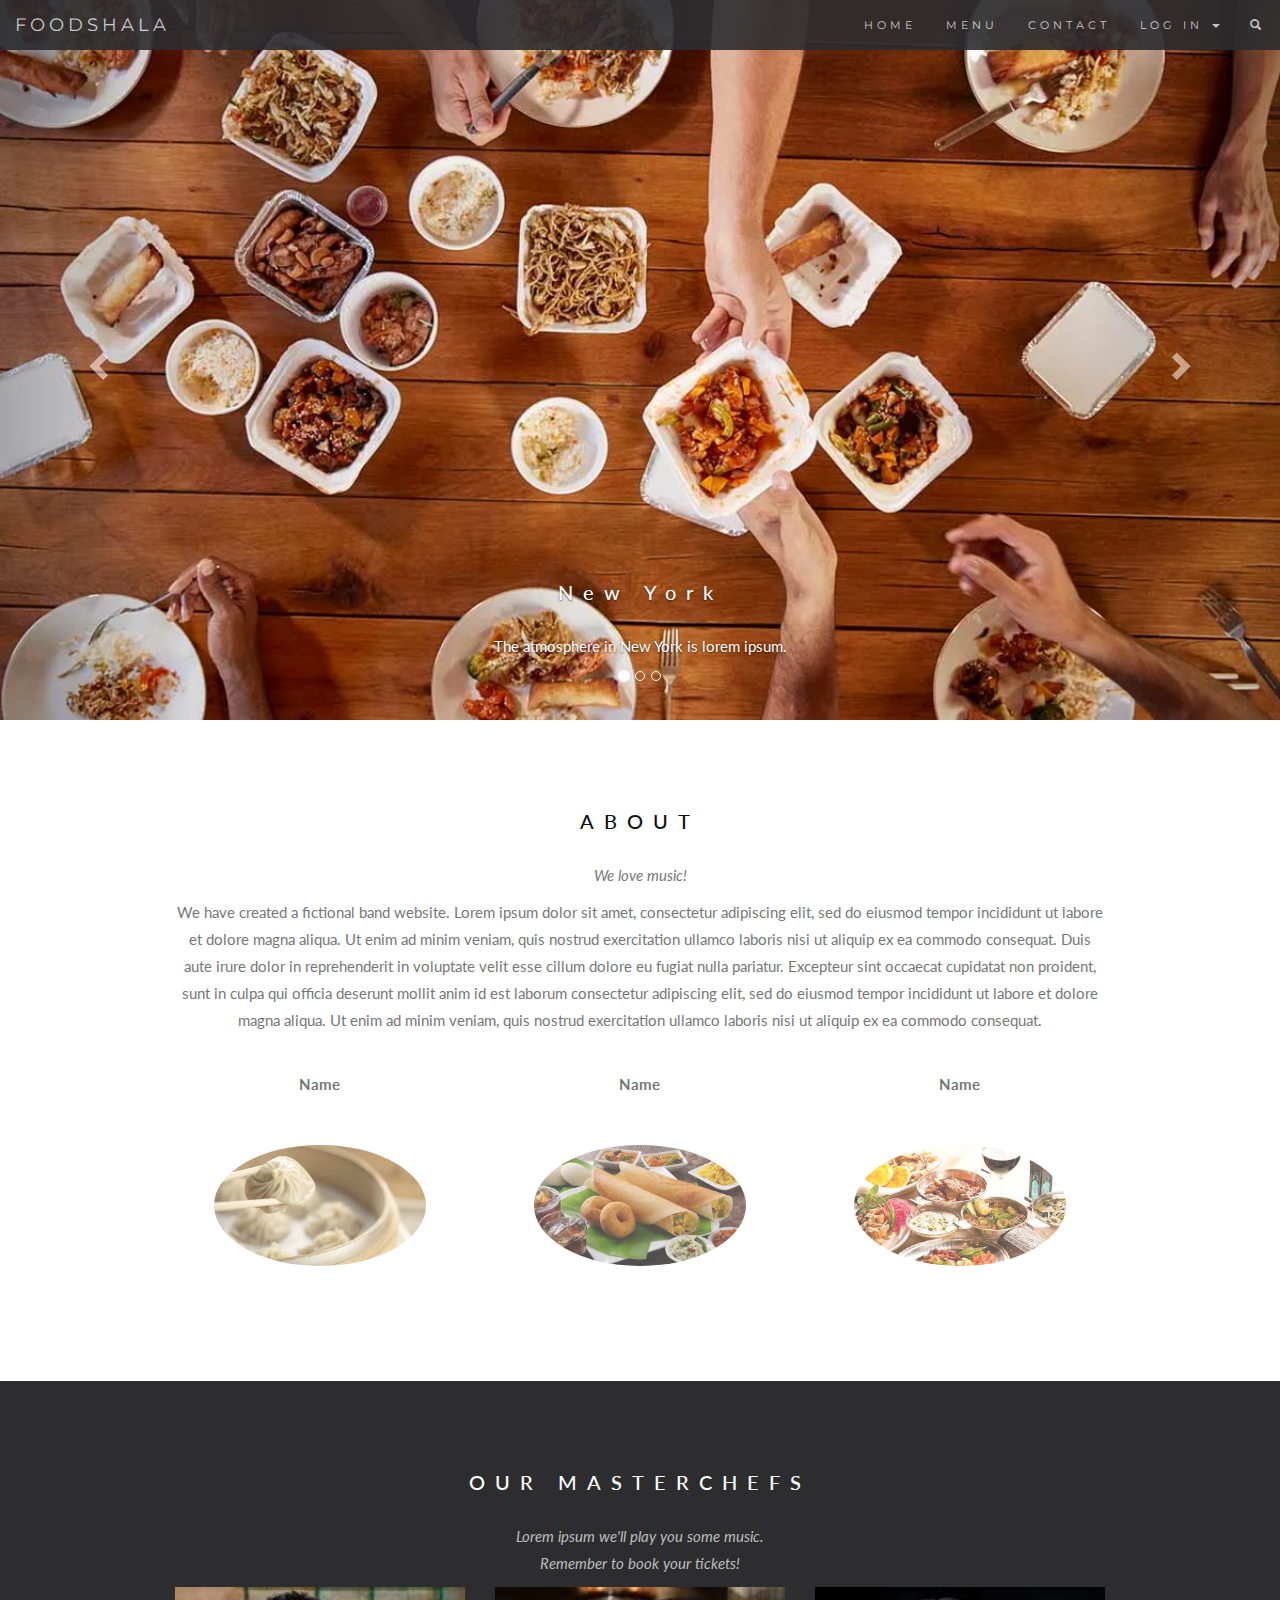
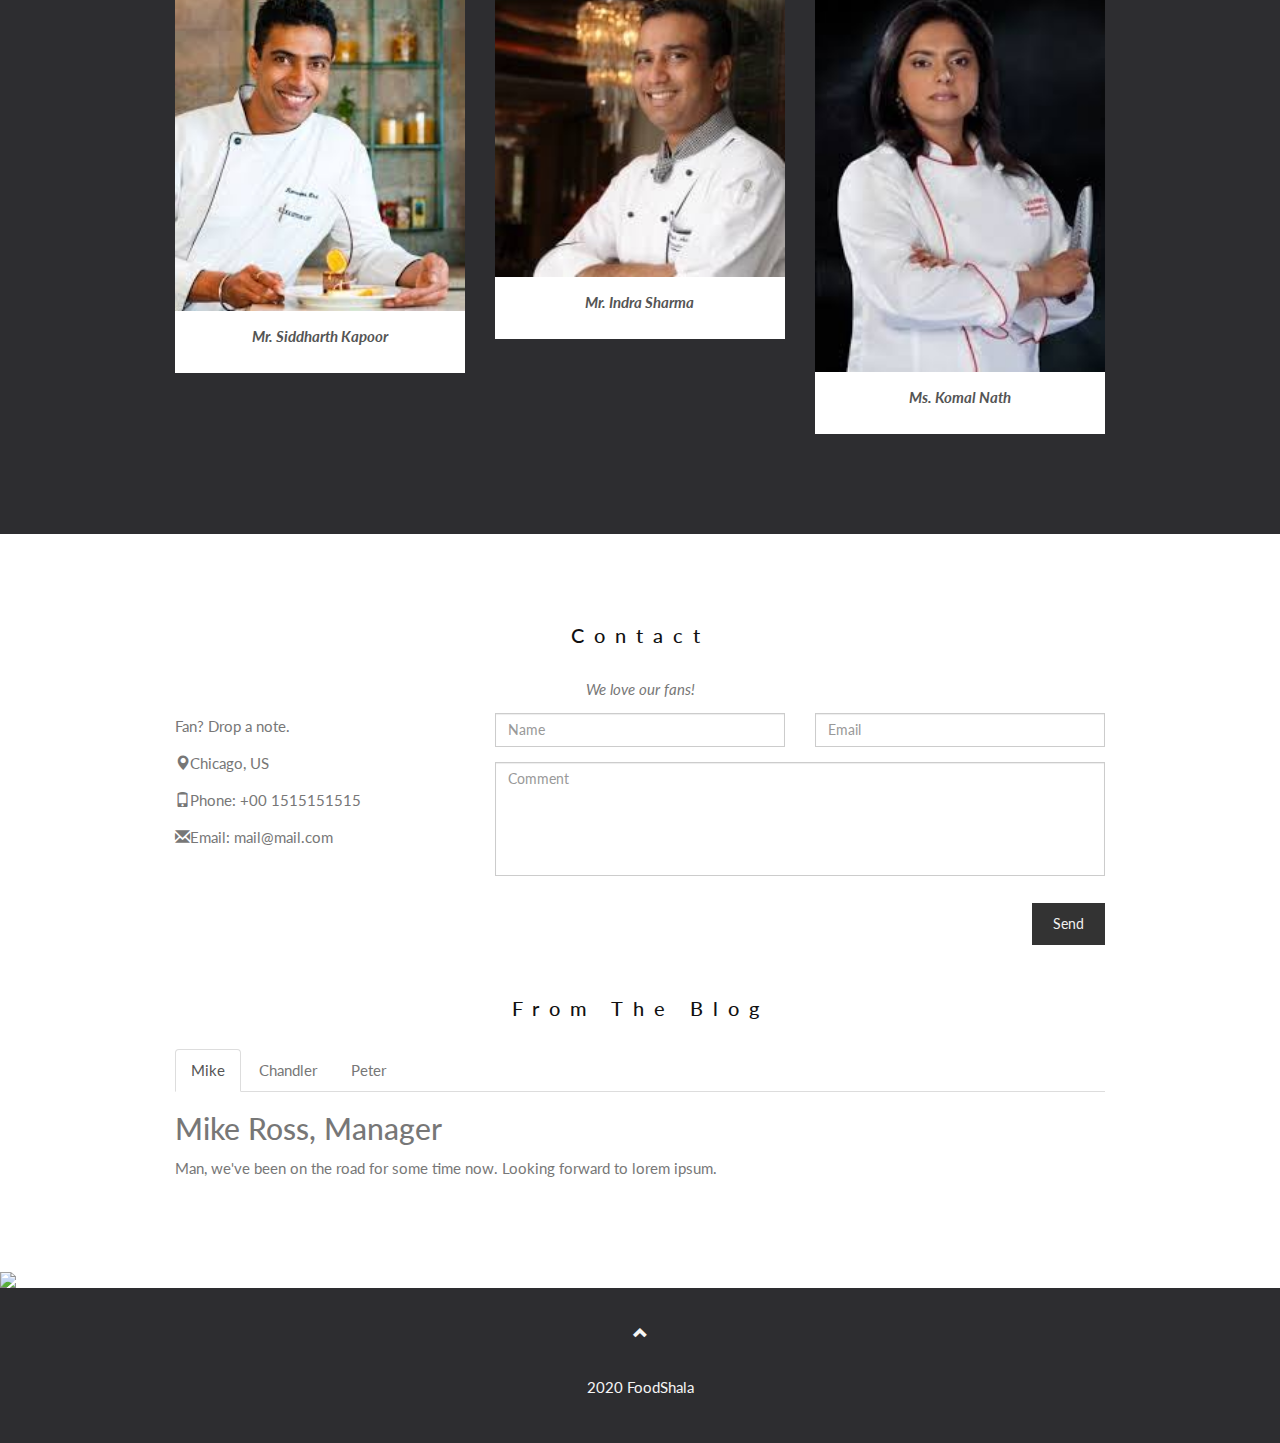
==== index.html @ a4f09382 "My first commit" ====
<!DOCTYPE html>
<html lang="en">
<head>
  <title>FoodShala</title>
  <meta charset="utf-8">
  <meta name="viewport" content="width=device-width, initial-scale=1">
  <link rel="stylesheet" href="https://maxcdn.bootstrapcdn.com/bootstrap/3.4.1/css/bootstrap.min.css">
  <link href="https://fonts.googleapis.com/css?family=Lato" rel="stylesheet" type="text/css">
  <link href="https://fonts.googleapis.com/css?family=Montserrat" rel="stylesheet" type="text/css">
  <link href="css/style.css" rel="stylesheet" type="text/css">
  <script src="https://ajax.googleapis.com/ajax/libs/jquery/3.5.1/jquery.min.js"></script>
  <script src="https://maxcdn.bootstrapcdn.com/bootstrap/3.4.1/js/bootstrap.min.js"></script>
</head>

<body id="myPage" data-spy="scroll" data-target=".navbar" data-offset="50">

<nav class="navbar navbar-default navbar-fixed-top">
  <div class="container-fluid">
    <div class="navbar-header">
      <button type="button" class="navbar-toggle" data-toggle="collapse" data-target="#myNavbar">
        <span class="icon-bar"></span>
        <span class="icon-bar"></span>
        <span class="icon-bar"></span>                        
      </button>
      <a class="navbar-brand" href="#myPage">FOODSHALA</a>
    </div>
    <div class="collapse navbar-collapse" id="myNavbar">
      <ul class="nav navbar-nav navbar-right">
        <li><a href="index.html">HOME</a></li>
        <li><a href="menu.html">MENU</a></li>
        <li><a href="#">CONTACT</a></li>
        <li class="dropdown">
          <a class="dropdown-toggle" data-toggle="dropdown" href="#">LOG IN
          <span class="caret"></span></a>
          <ul class="dropdown-menu">
            <li><a href="login-customer.html">Customer</a></li>
            <li><a href="login-admin.html">Restaurant Admin</a></li>
          </ul>
        </li>
        <li><a href="#"><span class="glyphicon glyphicon-search"></span></a></li>
      </ul>
    </div>
  </div>
</nav>

<div id="myCarousel" class="carousel slide" data-ride="carousel">
    <!-- Indicators -->
    <ol class="carousel-indicators">
      <li data-target="#myCarousel" data-slide-to="0" class="active"></li>
      <li data-target="#myCarousel" data-slide-to="1"></li>
      <li data-target="#myCarousel" data-slide-to="2"></li>
    </ol>

    <!-- Wrapper for slides -->
    <div class="carousel-inner" role="listbox">
      <div class="item active">
        <img src="images/bg1.jpg" alt="New York" width="1200" height="700">
        <div class="carousel-caption">
          <h3>New York</h3>
          <p>The atmosphere in New York is lorem ipsum.</p>
        </div>      
      </div>

      <div class="item">
        <img src="images/bg2.jpg" alt="Chicago" width="1200" height="700">
        <div class="carousel-caption">
          <h3>Chicago</h3>
          <p>Thank you, Chicago - A night we won't forget.</p>
        </div>      
      </div>
    
      <div class="item">
        <img src="images/bg3.jpg" alt="Los Angeles" width="1200" height="700">
        <div class="carousel-caption">
          <h3>LA</h3>
          <p>Even though the traffic was a mess, we had the best time playing at Venice Beach!</p>
        </div>      
      </div>
    </div>

    <!-- Left and right controls -->
    <a class="left carousel-control" href="#myCarousel" role="button" data-slide="prev">
      <span class="glyphicon glyphicon-chevron-left" aria-hidden="true"></span>
      <span class="sr-only">Previous</span>
    </a>
    <a class="right carousel-control" href="#myCarousel" role="button" data-slide="next">
      <span class="glyphicon glyphicon-chevron-right" aria-hidden="true"></span>
      <span class="sr-only">Next</span>
    </a>
</div>

<!-- Container (The Band Section) -->
<div id="band" class="container text-center">
  <h3>ABOUT</h3>
  <p><em>We love music!</em></p>
  <p>We have created a fictional band website. Lorem ipsum dolor sit amet, consectetur adipiscing elit, sed do eiusmod tempor incididunt ut labore et dolore magna aliqua. Ut enim ad minim veniam, quis nostrud exercitation ullamco laboris nisi ut aliquip ex ea commodo consequat. Duis aute irure dolor in reprehenderit in voluptate velit esse cillum dolore eu fugiat nulla pariatur. Excepteur sint occaecat cupidatat non proident, sunt in culpa qui officia deserunt mollit anim id est laborum consectetur adipiscing elit, sed do eiusmod tempor incididunt ut labore et dolore magna aliqua. Ut enim ad minim veniam, quis nostrud exercitation ullamco laboris nisi ut aliquip ex ea commodo consequat.</p>
  <br>
  <div class="row">
    <div class="col-sm-4">
      <p class="text-center"><strong>Name</strong></p><br>
      <a href="#demo" data-toggle="collapse">
        <img src="images/food1.jpg" class="img-circle person" alt="Random Name" width="255" height="255">
      </a>
      <div id="demo" class="collapse">
        <p>Guitarist and Lead Vocalist</p>
        <p>Loves long walks on the beach</p>
        <p>Member since 1988</p>
      </div>
    </div>
    <div class="col-sm-4">
      <p class="text-center"><strong>Name</strong></p><br>
      <a href="#demo2" data-toggle="collapse">
        <img src="images/food2.jpg" class="img-circle person" alt="Random Name" width="255" height="255">
      </a>
      <div id="demo2" class="collapse">
        <p>Drummer</p>
        <p>Loves drummin'</p>
        <p>Member since 1988</p>
      </div>
    </div>
    <div class="col-sm-4">
      <p class="text-center"><strong>Name</strong></p><br>
      <a href="#demo3" data-toggle="collapse">
        <img src="images/food3.jpg" class="img-circle person" alt="Random Name" width="255" height="255">
      </a>
      <div id="demo3" class="collapse">
        <p>Bass player</p>
        <p>Loves math</p>
        <p>Member since 2005</p>
      </div>
    </div>
  </div>
</div>

<!-- Container (CHEF Section) -->
<div id="tour" class="bg-1">
  <div class="container">
    <h3 class="text-center">OUR MASTERCHEFS</h3>
    <p class="text-center">Lorem ipsum we'll play you some music.<br> Remember to book your tickets!</p>
    
    <div class="row text-center">
      <div class="col-sm-4">
        <div class="thumbnail">
          <img src="images/chef1.jpg" alt="Paris" width="400" height="300">
          <p><strong>Mr. Siddharth Kapoor</strong></p>
        </div>
      </div>
      <div class="col-sm-4">
        <div class="thumbnail">
          <img src="images/chef2.jpg" alt="New York" width="400" height="300">
          <p><strong>Mr. Indra Sharma</strong></p>
        </div>
      </div>
      <div class="col-sm-4">
        <div class="thumbnail">
          <img src="images/chef3.jpg" alt="San Francisco" width="400" height="300">
          <p><strong>Ms. Komal Nath</strong></p>
        </div>
      </div>
    </div>
  </div>
  
  <!-- Modal -->
  <div class="modal fade" id="myModal" role="dialog">
    <div class="modal-dialog">
    
      <!-- Modal content-->
      <div class="modal-content">
        <div class="modal-header">
          <button type="button" class="close" data-dismiss="modal">×</button>
          <h4><span class="glyphicon glyphicon-lock"></span> Tickets</h4>
        </div>
        <div class="modal-body">
          <form role="form">
            <div class="form-group">
              <label for="psw"><span class="glyphicon glyphicon-shopping-cart"></span> Tickets, $23 per person</label>
              <input type="number" class="form-control" id="psw" placeholder="How many?">
            </div>
            <div class="form-group">
              <label for="usrname"><span class="glyphicon glyphicon-user"></span> Send To</label>
              <input type="text" class="form-control" id="usrname" placeholder="Enter email">
            </div>
              <button type="submit" class="btn btn-block">Pay 
                <span class="glyphicon glyphicon-ok"></span>
              </button>
          </form>
        </div>
        <div class="modal-footer">
          <button type="submit" class="btn btn-danger btn-default pull-left" data-dismiss="modal">
            <span class="glyphicon glyphicon-remove"></span> Cancel
          </button>
          <p>Need <a href="#">help?</a></p>
        </div>
      </div>
    </div>
  </div>
</div>

<!-- Container (Contact Section) -->
<div id="contact" class="container">
  <h3 class="text-center">Contact</h3>
  <p class="text-center"><em>We love our fans!</em></p>

  <div class="row">
    <div class="col-md-4">
      <p>Fan? Drop a note.</p>
      <p><span class="glyphicon glyphicon-map-marker"></span>Chicago, US</p>
      <p><span class="glyphicon glyphicon-phone"></span>Phone: +00 1515151515</p>
      <p><span class="glyphicon glyphicon-envelope"></span>Email: mail@mail.com</p>
    </div>
    <div class="col-md-8">
      <div class="row">
        <div class="col-sm-6 form-group">
          <input class="form-control" id="name" name="name" placeholder="Name" type="text" required>
        </div>
        <div class="col-sm-6 form-group">
          <input class="form-control" id="email" name="email" placeholder="Email" type="email" required>
        </div>
      </div>
      <textarea class="form-control" id="comments" name="comments" placeholder="Comment" rows="5"></textarea>
      <br>
      <div class="row">
        <div class="col-md-12 form-group">
          <button class="btn pull-right" type="submit">Send</button>
        </div>
      </div>
    </div>
  </div>
  <br>
  <h3 class="text-center">From The Blog</h3>  
  <ul class="nav nav-tabs">
    <li class="active"><a data-toggle="tab" href="#home">Mike</a></li>
    <li><a data-toggle="tab" href="#menu1">Chandler</a></li>
    <li><a data-toggle="tab" href="#menu2">Peter</a></li>
  </ul>

  <div class="tab-content">
    <div id="home" class="tab-pane fade in active">
      <h2>Mike Ross, Manager</h2>
      <p>Man, we've been on the road for some time now. Looking forward to lorem ipsum.</p>
    </div>
    <div id="menu1" class="tab-pane fade">
      <h2>Chandler Bing, Guitarist</h2>
      <p>Always a pleasure people! Hope you enjoyed it as much as I did. Could I BE.. any more pleased?</p>
    </div>
    <div id="menu2" class="tab-pane fade">
      <h2>Peter Griffin, Bass player</h2>
      <p>I mean, sometimes I enjoy the show, but other times I enjoy other things.</p>
    </div>
  </div>
</div>

<!-- Image of location/map -->
<img src="images/map.jpeg" class="img-responsive" style="width:100%">

<!-- Footer -->
<footer class="text-center">
  <a class="up-arrow" href="#myPage" data-toggle="tooltip" title="TO TOP">
    <span class="glyphicon glyphicon-chevron-up"></span>
  </a><br><br>
  <p> 2020 FoodShala</p> 
</footer>

<script>
$(document).ready(function(){
  // Initialize Tooltip
  $('[data-toggle="tooltip"]').tooltip(); 
  
  // Add smooth scrolling to all links in navbar + footer link
  $(".navbar a, footer a[href='#myPage']").on('click', function(event) {

    // Make sure this.hash has a value before overriding default behavior
    if (this.hash !== "") {

      // Prevent default anchor click behavior
      event.preventDefault();

      // Store hash
      var hash = this.hash;

      // Using jQuery's animate() method to add smooth page scroll
      // The optional number (900) specifies the number of milliseconds it takes to scroll to the specified area
      $('html, body').animate({
        scrollTop: $(hash).offset().top
      }, 900, function(){
   
        // Add hash (#) to URL when done scrolling (default click behavior)
        window.location.hash = hash;
      });
    } // End if
  });
})
</script>

</body>
</html>
---- css/style.css ----
body {
    font: 400 15px/1.8 Lato, sans-serif;
    color: #777;
  }
  h3, h4 {
    margin: 10px 0 30px 0;
    letter-spacing: 10px;      
    font-size: 20px;
    color: #111;
  }
  .container {
    padding: 80px 120px;
  }
  .person {
    border: 10px solid transparent;
    margin-bottom: 25px;
    width: 80%;
    height: 80%;
    opacity: 0.7;
  }
  .person:hover {
    border-color: #f1f1f1;
  }
  .carousel-inner img {
    width: 100%; /* Set width to 100% */
    margin: auto;
  }
  .carousel-caption h3 {
    color: #fff !important;
  }
  @media (max-width: 600px) {
    .carousel-caption {
      display: none; /* Hide the carousel text when the screen is less than 600 pixels wide */
    }
  }
  .bg-1 {
    background: #2d2d30;
    color: #bdbdbd;
  }
  .bg-1 h3 {color: #fff;}
  .bg-1 p {font-style: italic;}
  .list-group-item:first-child {
    border-top-right-radius: 0;
    border-top-left-radius: 0;
  }
  .list-group-item:last-child {
    border-bottom-right-radius: 0;
    border-bottom-left-radius: 0;
  }
  .thumbnail {
    padding: 0 0 15px 0;
    border: none;
    border-radius: 0;
  }
  .thumbnail p {
    margin-top: 15px;
    color: #555;
  }
  .btn {
    padding: 10px 20px;
    background-color: #333;
    color: #f1f1f1;
    border-radius: 0;
    transition: .2s;
  }
  .btn:hover, .btn:focus {
    border: 1px solid #333;
    background-color: #fff;
    color: #000;
  }
  .modal-header, h4, .close {
    background-color: #333;
    color: #fff !important;
    text-align: center;
    font-size: 30px;
  }
  .modal-header, .modal-body {
    padding: 40px 50px;
  }
  .nav-tabs li a {
    color: #777;
  }
  #googleMap {
    width: 100%;
    height: 400px;
    -webkit-filter: grayscale(100%);
    filter: grayscale(100%);
  }  
  .navbar {
    font-family: Montserrat, sans-serif;
    margin-bottom: 0;
    background-color: #2d2d30;
    border: 0;
    font-size: 11px !important;
    letter-spacing: 4px;
    opacity: 0.9;
  }
  .navbar li a, .navbar .navbar-brand { 
    color: #d5d5d5 !important;
  }
  .navbar-nav li a:hover {
    color: #fff !important;
  }
  .navbar-nav li.active a {
    color: #fff !important;
    background-color: #29292c !important;
  }
  .navbar-default .navbar-toggle {
    border-color: transparent;
  }
  .open .dropdown-toggle {
    color: #fff;
    background-color: #555 !important;
  }
  .dropdown-menu li a {
    color: #000 !important;
  }
  .dropdown-menu li a:hover {
    background-color: red !important;
  }
  footer {
    background-color: #2d2d30;
    color: #f5f5f5;
    padding: 32px;
  }
  footer a {
    color: #f5f5f5;
  }
  footer a:hover {
    color: #777;
    text-decoration: none;
  }  
  .form-control {
    border-radius: 0;
  }
  textarea {
    resize: none;
  }
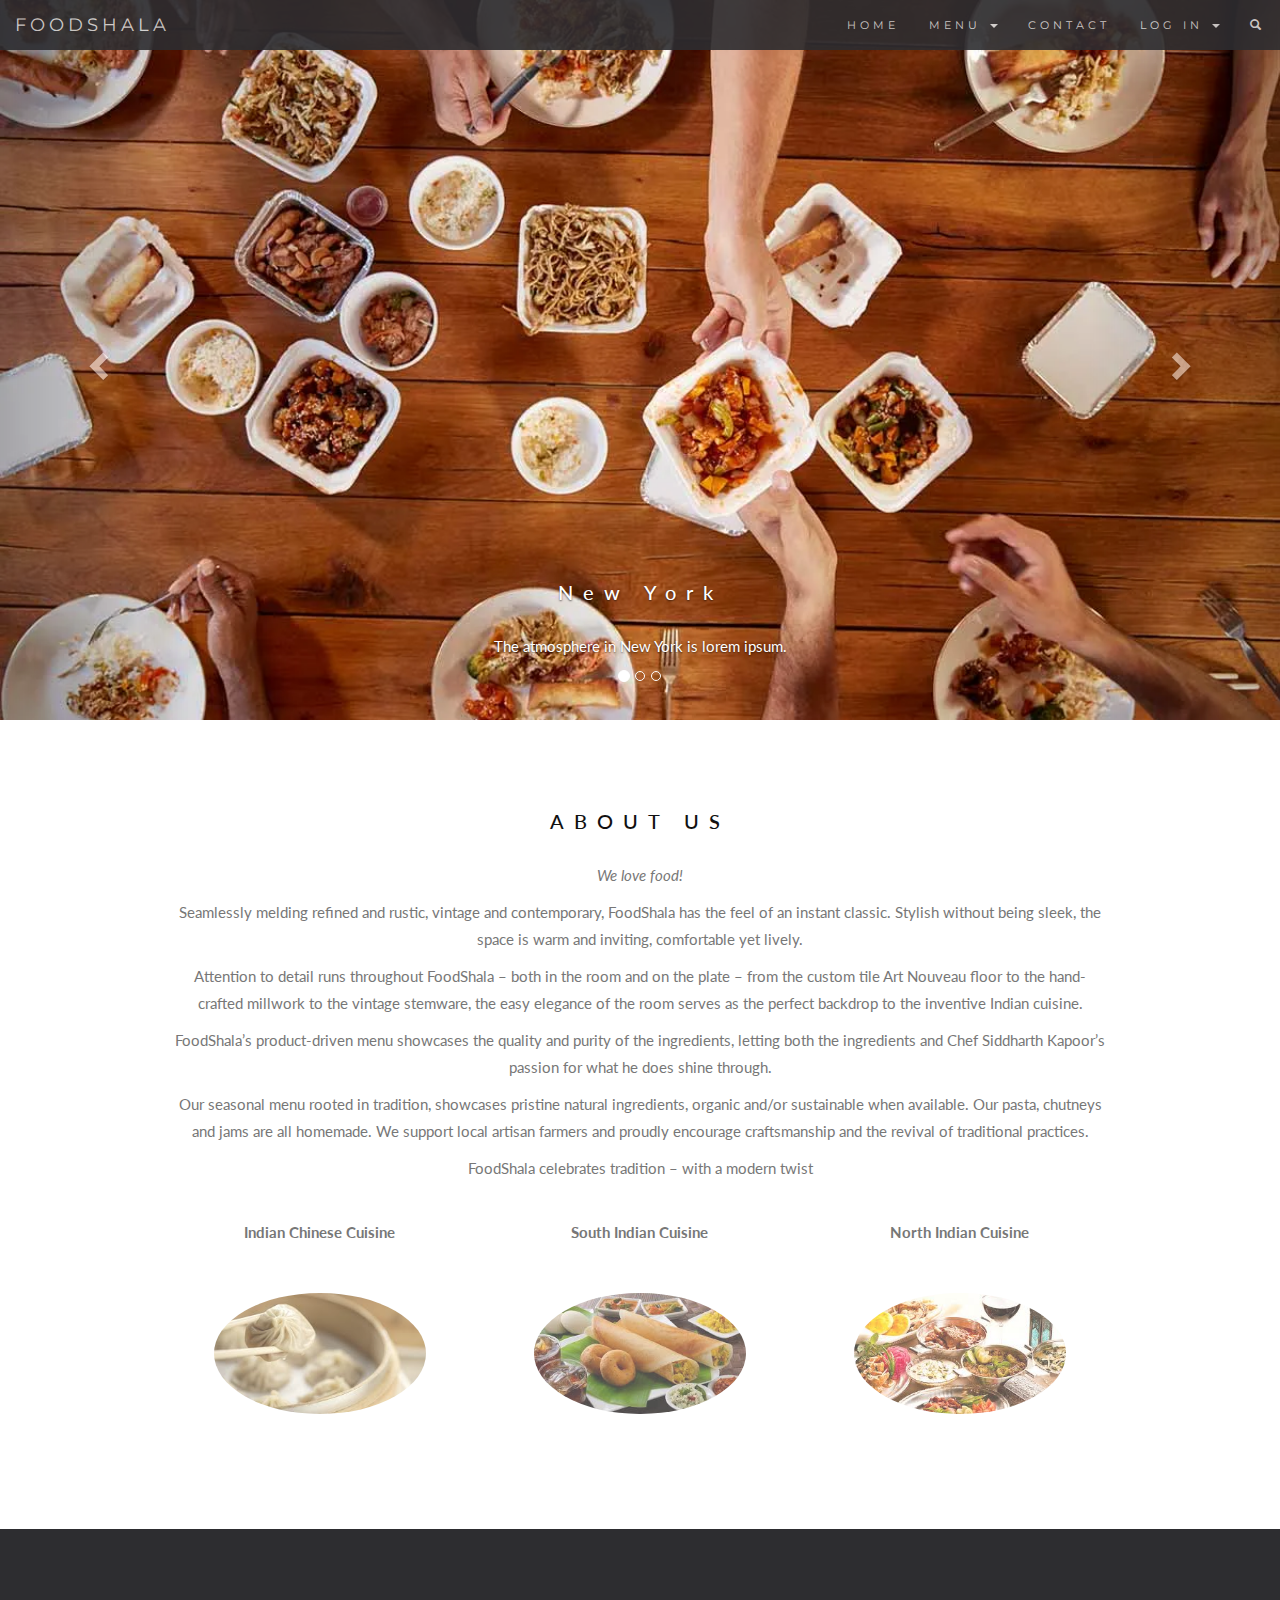
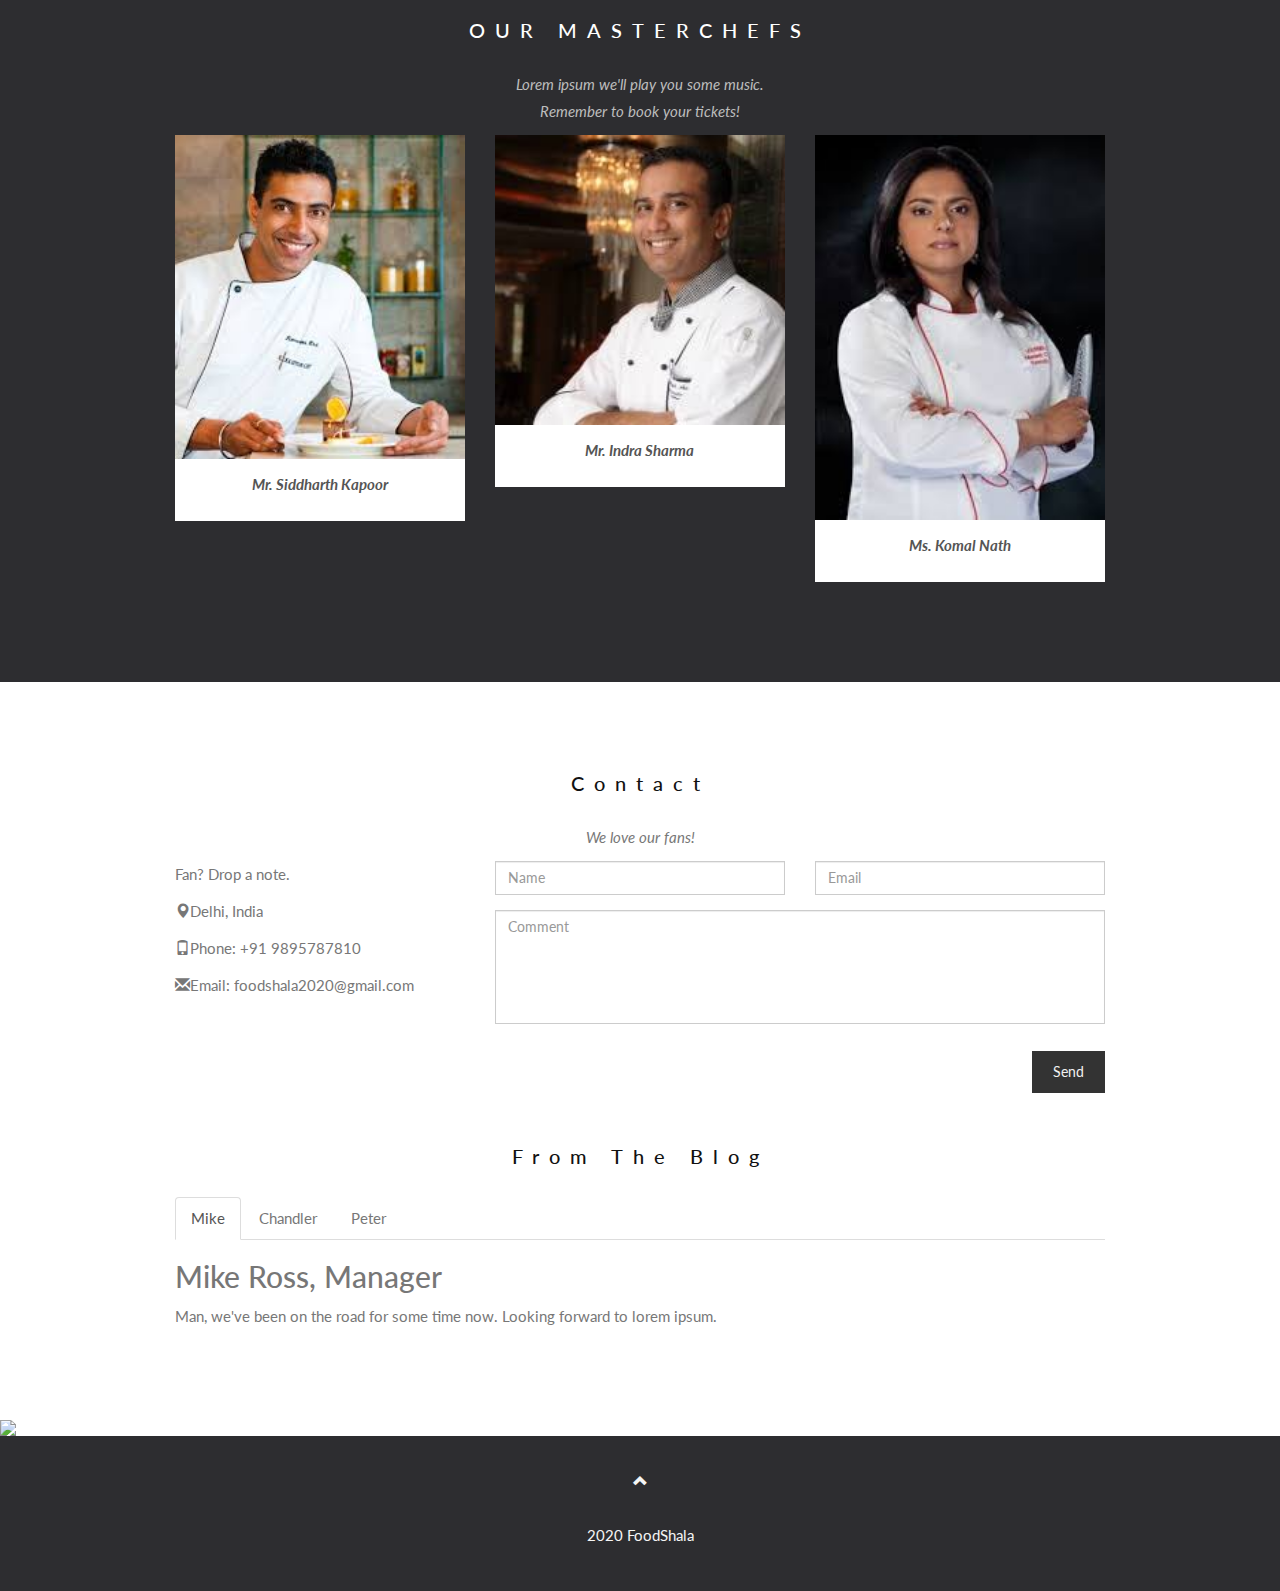
==== commit cfe0fa55: "Add files via upload" ====
--- a/index.html
+++ b/index.html
@@ -1,296 +1,306 @@
-<!DOCTYPE html>
-<html lang="en">
-<head>
-  <title>FoodShala</title>
-  <meta charset="utf-8">
-  <meta name="viewport" content="width=device-width, initial-scale=1">
-  <link rel="stylesheet" href="https://maxcdn.bootstrapcdn.com/bootstrap/3.4.1/css/bootstrap.min.css">
-  <link href="https://fonts.googleapis.com/css?family=Lato" rel="stylesheet" type="text/css">
-  <link href="https://fonts.googleapis.com/css?family=Montserrat" rel="stylesheet" type="text/css">
-  <link href="css/style.css" rel="stylesheet" type="text/css">
-  <script src="https://ajax.googleapis.com/ajax/libs/jquery/3.5.1/jquery.min.js"></script>
-  <script src="https://maxcdn.bootstrapcdn.com/bootstrap/3.4.1/js/bootstrap.min.js"></script>
-</head>
-
-<body id="myPage" data-spy="scroll" data-target=".navbar" data-offset="50">
-
-<nav class="navbar navbar-default navbar-fixed-top">
-  <div class="container-fluid">
-    <div class="navbar-header">
-      <button type="button" class="navbar-toggle" data-toggle="collapse" data-target="#myNavbar">
-        <span class="icon-bar"></span>
-        <span class="icon-bar"></span>
-        <span class="icon-bar"></span>                        
-      </button>
-      <a class="navbar-brand" href="#myPage">FOODSHALA</a>
-    </div>
-    <div class="collapse navbar-collapse" id="myNavbar">
-      <ul class="nav navbar-nav navbar-right">
-        <li><a href="index.html">HOME</a></li>
-        <li><a href="menu.html">MENU</a></li>
-        <li><a href="#">CONTACT</a></li>
-        <li class="dropdown">
-          <a class="dropdown-toggle" data-toggle="dropdown" href="#">LOG IN
-          <span class="caret"></span></a>
-          <ul class="dropdown-menu">
-            <li><a href="login-customer.html">Customer</a></li>
-            <li><a href="login-admin.html">Restaurant Admin</a></li>
-          </ul>
-        </li>
-        <li><a href="#"><span class="glyphicon glyphicon-search"></span></a></li>
-      </ul>
-    </div>
-  </div>
-</nav>
-
-<div id="myCarousel" class="carousel slide" data-ride="carousel">
-    <!-- Indicators -->
-    <ol class="carousel-indicators">
-      <li data-target="#myCarousel" data-slide-to="0" class="active"></li>
-      <li data-target="#myCarousel" data-slide-to="1"></li>
-      <li data-target="#myCarousel" data-slide-to="2"></li>
-    </ol>
-
-    <!-- Wrapper for slides -->
-    <div class="carousel-inner" role="listbox">
-      <div class="item active">
-        <img src="images/bg1.jpg" alt="New York" width="1200" height="700">
-        <div class="carousel-caption">
-          <h3>New York</h3>
-          <p>The atmosphere in New York is lorem ipsum.</p>
-        </div>      
-      </div>
-
-      <div class="item">
-        <img src="images/bg2.jpg" alt="Chicago" width="1200" height="700">
-        <div class="carousel-caption">
-          <h3>Chicago</h3>
-          <p>Thank you, Chicago - A night we won't forget.</p>
-        </div>      
-      </div>
-    
-      <div class="item">
-        <img src="images/bg3.jpg" alt="Los Angeles" width="1200" height="700">
-        <div class="carousel-caption">
-          <h3>LA</h3>
-          <p>Even though the traffic was a mess, we had the best time playing at Venice Beach!</p>
-        </div>      
-      </div>
-    </div>
-
-    <!-- Left and right controls -->
-    <a class="left carousel-control" href="#myCarousel" role="button" data-slide="prev">
-      <span class="glyphicon glyphicon-chevron-left" aria-hidden="true"></span>
-      <span class="sr-only">Previous</span>
-    </a>
-    <a class="right carousel-control" href="#myCarousel" role="button" data-slide="next">
-      <span class="glyphicon glyphicon-chevron-right" aria-hidden="true"></span>
-      <span class="sr-only">Next</span>
-    </a>
-</div>
-
-<!-- Container (The Band Section) -->
-<div id="band" class="container text-center">
-  <h3>ABOUT</h3>
-  <p><em>We love music!</em></p>
-  <p>We have created a fictional band website. Lorem ipsum dolor sit amet, consectetur adipiscing elit, sed do eiusmod tempor incididunt ut labore et dolore magna aliqua. Ut enim ad minim veniam, quis nostrud exercitation ullamco laboris nisi ut aliquip ex ea commodo consequat. Duis aute irure dolor in reprehenderit in voluptate velit esse cillum dolore eu fugiat nulla pariatur. Excepteur sint occaecat cupidatat non proident, sunt in culpa qui officia deserunt mollit anim id est laborum consectetur adipiscing elit, sed do eiusmod tempor incididunt ut labore et dolore magna aliqua. Ut enim ad minim veniam, quis nostrud exercitation ullamco laboris nisi ut aliquip ex ea commodo consequat.</p>
-  <br>
-  <div class="row">
-    <div class="col-sm-4">
-      <p class="text-center"><strong>Name</strong></p><br>
-      <a href="#demo" data-toggle="collapse">
-        <img src="images/food1.jpg" class="img-circle person" alt="Random Name" width="255" height="255">
-      </a>
-      <div id="demo" class="collapse">
-        <p>Guitarist and Lead Vocalist</p>
-        <p>Loves long walks on the beach</p>
-        <p>Member since 1988</p>
-      </div>
-    </div>
-    <div class="col-sm-4">
-      <p class="text-center"><strong>Name</strong></p><br>
-      <a href="#demo2" data-toggle="collapse">
-        <img src="images/food2.jpg" class="img-circle person" alt="Random Name" width="255" height="255">
-      </a>
-      <div id="demo2" class="collapse">
-        <p>Drummer</p>
-        <p>Loves drummin'</p>
-        <p>Member since 1988</p>
-      </div>
-    </div>
-    <div class="col-sm-4">
-      <p class="text-center"><strong>Name</strong></p><br>
-      <a href="#demo3" data-toggle="collapse">
-        <img src="images/food3.jpg" class="img-circle person" alt="Random Name" width="255" height="255">
-      </a>
-      <div id="demo3" class="collapse">
-        <p>Bass player</p>
-        <p>Loves math</p>
-        <p>Member since 2005</p>
-      </div>
-    </div>
-  </div>
-</div>
-
-<!-- Container (CHEF Section) -->
-<div id="tour" class="bg-1">
-  <div class="container">
-    <h3 class="text-center">OUR MASTERCHEFS</h3>
-    <p class="text-center">Lorem ipsum we'll play you some music.<br> Remember to book your tickets!</p>
-    
-    <div class="row text-center">
-      <div class="col-sm-4">
-        <div class="thumbnail">
-          <img src="images/chef1.jpg" alt="Paris" width="400" height="300">
-          <p><strong>Mr. Siddharth Kapoor</strong></p>
-        </div>
-      </div>
-      <div class="col-sm-4">
-        <div class="thumbnail">
-          <img src="images/chef2.jpg" alt="New York" width="400" height="300">
-          <p><strong>Mr. Indra Sharma</strong></p>
-        </div>
-      </div>
-      <div class="col-sm-4">
-        <div class="thumbnail">
-          <img src="images/chef3.jpg" alt="San Francisco" width="400" height="300">
-          <p><strong>Ms. Komal Nath</strong></p>
-        </div>
-      </div>
-    </div>
-  </div>
-  
-  <!-- Modal -->
-  <div class="modal fade" id="myModal" role="dialog">
-    <div class="modal-dialog">
-    
-      <!-- Modal content-->
-      <div class="modal-content">
-        <div class="modal-header">
-          <button type="button" class="close" data-dismiss="modal">×</button>
-          <h4><span class="glyphicon glyphicon-lock"></span> Tickets</h4>
-        </div>
-        <div class="modal-body">
-          <form role="form">
-            <div class="form-group">
-              <label for="psw"><span class="glyphicon glyphicon-shopping-cart"></span> Tickets, $23 per person</label>
-              <input type="number" class="form-control" id="psw" placeholder="How many?">
-            </div>
-            <div class="form-group">
-              <label for="usrname"><span class="glyphicon glyphicon-user"></span> Send To</label>
-              <input type="text" class="form-control" id="usrname" placeholder="Enter email">
-            </div>
-              <button type="submit" class="btn btn-block">Pay 
-                <span class="glyphicon glyphicon-ok"></span>
-              </button>
-          </form>
-        </div>
-        <div class="modal-footer">
-          <button type="submit" class="btn btn-danger btn-default pull-left" data-dismiss="modal">
-            <span class="glyphicon glyphicon-remove"></span> Cancel
-          </button>
-          <p>Need <a href="#">help?</a></p>
-        </div>
-      </div>
-    </div>
-  </div>
-</div>
-
-<!-- Container (Contact Section) -->
-<div id="contact" class="container">
-  <h3 class="text-center">Contact</h3>
-  <p class="text-center"><em>We love our fans!</em></p>
-
-  <div class="row">
-    <div class="col-md-4">
-      <p>Fan? Drop a note.</p>
-      <p><span class="glyphicon glyphicon-map-marker"></span>Chicago, US</p>
-      <p><span class="glyphicon glyphicon-phone"></span>Phone: +00 1515151515</p>
-      <p><span class="glyphicon glyphicon-envelope"></span>Email: mail@mail.com</p>
-    </div>
-    <div class="col-md-8">
-      <div class="row">
-        <div class="col-sm-6 form-group">
-          <input class="form-control" id="name" name="name" placeholder="Name" type="text" required>
-        </div>
-        <div class="col-sm-6 form-group">
-          <input class="form-control" id="email" name="email" placeholder="Email" type="email" required>
-        </div>
-      </div>
-      <textarea class="form-control" id="comments" name="comments" placeholder="Comment" rows="5"></textarea>
-      <br>
-      <div class="row">
-        <div class="col-md-12 form-group">
-          <button class="btn pull-right" type="submit">Send</button>
-        </div>
-      </div>
-    </div>
-  </div>
-  <br>
-  <h3 class="text-center">From The Blog</h3>  
-  <ul class="nav nav-tabs">
-    <li class="active"><a data-toggle="tab" href="#home">Mike</a></li>
-    <li><a data-toggle="tab" href="#menu1">Chandler</a></li>
-    <li><a data-toggle="tab" href="#menu2">Peter</a></li>
-  </ul>
-
-  <div class="tab-content">
-    <div id="home" class="tab-pane fade in active">
-      <h2>Mike Ross, Manager</h2>
-      <p>Man, we've been on the road for some time now. Looking forward to lorem ipsum.</p>
-    </div>
-    <div id="menu1" class="tab-pane fade">
-      <h2>Chandler Bing, Guitarist</h2>
-      <p>Always a pleasure people! Hope you enjoyed it as much as I did. Could I BE.. any more pleased?</p>
-    </div>
-    <div id="menu2" class="tab-pane fade">
-      <h2>Peter Griffin, Bass player</h2>
-      <p>I mean, sometimes I enjoy the show, but other times I enjoy other things.</p>
-    </div>
-  </div>
-</div>
-
-<!-- Image of location/map -->
-<img src="images/map.jpeg" class="img-responsive" style="width:100%">
-
-<!-- Footer -->
-<footer class="text-center">
-  <a class="up-arrow" href="#myPage" data-toggle="tooltip" title="TO TOP">
-    <span class="glyphicon glyphicon-chevron-up"></span>
-  </a><br><br>
-  <p> 2020 FoodShala</p> 
-</footer>
-
-<script>
-$(document).ready(function(){
-  // Initialize Tooltip
-  $('[data-toggle="tooltip"]').tooltip(); 
-  
-  // Add smooth scrolling to all links in navbar + footer link
-  $(".navbar a, footer a[href='#myPage']").on('click', function(event) {
-
-    // Make sure this.hash has a value before overriding default behavior
-    if (this.hash !== "") {
-
-      // Prevent default anchor click behavior
-      event.preventDefault();
-
-      // Store hash
-      var hash = this.hash;
-
-      // Using jQuery's animate() method to add smooth page scroll
-      // The optional number (900) specifies the number of milliseconds it takes to scroll to the specified area
-      $('html, body').animate({
-        scrollTop: $(hash).offset().top
-      }, 900, function(){
-   
-        // Add hash (#) to URL when done scrolling (default click behavior)
-        window.location.hash = hash;
-      });
-    } // End if
-  });
-})
-</script>
-
-</body>
-</html>
+<!DOCTYPE html>
+<html lang="en">
+<head>
+  <title>FoodShala</title>
+  <meta charset="utf-8">
+  <meta name="viewport" content="width=device-width, initial-scale=1">
+  <link rel="stylesheet" href="https://maxcdn.bootstrapcdn.com/bootstrap/3.4.1/css/bootstrap.min.css">
+  <link href="https://fonts.googleapis.com/css?family=Lato" rel="stylesheet" type="text/css">
+  <link href="https://fonts.googleapis.com/css?family=Montserrat" rel="stylesheet" type="text/css">
+  <link href="css/style.css" rel="stylesheet" type="text/css">
+  <script src="https://ajax.googleapis.com/ajax/libs/jquery/3.5.1/jquery.min.js"></script>
+  <script src="https://maxcdn.bootstrapcdn.com/bootstrap/3.4.1/js/bootstrap.min.js"></script>
+</head>
+
+<body id="myPage" data-spy="scroll" data-target=".navbar" data-offset="50">
+
+<nav class="navbar navbar-default navbar-fixed-top">
+  <div class="container-fluid">
+    <div class="navbar-header">
+      <button type="button" class="navbar-toggle" data-toggle="collapse" data-target="#myNavbar">
+        <span class="icon-bar"></span>
+        <span class="icon-bar"></span>
+        <span class="icon-bar"></span>                        
+      </button>
+      <a class="navbar-brand" href="#myPage">FOODSHALA</a>
+    </div>
+    <div class="collapse navbar-collapse" id="myNavbar">
+      <ul class="nav navbar-nav navbar-right">
+        <li><a href="index.html">HOME</a></li>
+        <li class="dropdown">
+          <a class="dropdown-toggle" data-toggle="dropdown" href="#">MENU
+          <span class="caret"></span></a>
+          <ul class="dropdown-menu">
+            <li><a href="vegmenu.html">VEG</a></li>
+            <li><a href="non-vegmenu.html">NON-VEG</a></li>
+          </ul>
+        <li><a href="#">CONTACT</a></li>
+        <li class="dropdown">
+          <a class="dropdown-toggle" data-toggle="dropdown" href="#">LOG IN
+          <span class="caret"></span></a>
+          <ul class="dropdown-menu">
+            <li><a href="login-customer.html">Customer</a></li>
+            <li><a href="login-admin.html">Restaurant Admin</a></li>
+          </ul>
+        </li>
+        <li><a href="#"><span class="glyphicon glyphicon-search"></span></a></li>
+      </ul>
+    </div>
+  </div>
+</nav>
+
+<div id="myCarousel" class="carousel slide" data-ride="carousel">
+    <!-- Indicators -->
+    <ol class="carousel-indicators">
+      <li data-target="#myCarousel" data-slide-to="0" class="active"></li>
+      <li data-target="#myCarousel" data-slide-to="1"></li>
+      <li data-target="#myCarousel" data-slide-to="2"></li>
+    </ol>
+
+    <!-- Wrapper for slides -->
+    <div class="carousel-inner" role="listbox">
+      <div class="item active">
+        <img src="images/bg1.jpg" alt="New York" width="1200" height="700">
+        <div class="carousel-caption">
+          <h3>New York</h3>
+          <p>The atmosphere in New York is lorem ipsum.</p>
+        </div>      
+      </div>
+
+      <div class="item">
+        <img src="images/bg2.jpg" alt="Chicago" width="1200" height="700">
+        <div class="carousel-caption">
+          <h3>Chicago</h3>
+          <p>Thank you, Chicago - A night we won't forget.</p>
+        </div>      
+      </div>
+    
+      <div class="item">
+        <img src="images/bg3.jpg" alt="Los Angeles" width="1200" height="700">
+        <div class="carousel-caption">
+          <h3>LA</h3>
+          <p>Even though the traffic was a mess, we had the best time playing at Venice Beach!</p>
+        </div>      
+      </div>
+    </div>
+
+    <!-- Left and right controls -->
+    <a class="left carousel-control" href="#myCarousel" role="button" data-slide="prev">
+      <span class="glyphicon glyphicon-chevron-left" aria-hidden="true"></span>
+      <span class="sr-only">Previous</span>
+    </a>
+    <a class="right carousel-control" href="#myCarousel" role="button" data-slide="next">
+      <span class="glyphicon glyphicon-chevron-right" aria-hidden="true"></span>
+      <span class="sr-only">Next</span>
+    </a>
+</div>
+
+<!-- Container (About Section) -->
+<div id="band" class="container text-center">
+  <h3>ABOUT US</h3>
+  <p><em>We love food!</em></p>
+  <p>Seamlessly melding refined and rustic, vintage and contemporary, FoodShala has the feel of an instant classic. Stylish without being sleek, the space is warm and inviting, comfortable yet lively.</p>
+  <p>Attention to detail runs throughout FoodShala – both in the room and on the plate – from the custom tile Art Nouveau floor to the hand-crafted millwork to the vintage stemware, the easy elegance of the room serves as the perfect backdrop to the inventive Indian cuisine.</p> 
+  <p>FoodShala’s product-driven menu showcases the quality and purity of the ingredients, letting both the ingredients and Chef Siddharth Kapoor’s passion for what he does shine through.</p> 
+  <p>Our seasonal menu rooted in tradition, showcases pristine natural ingredients, organic and/or sustainable when available. Our pasta, chutneys and jams are all homemade. We support local artisan farmers and proudly encourage craftsmanship and the revival of traditional practices.</p>
+  <p>FoodShala celebrates tradition – with a modern twist</p>
+  <br>
+  <div class="row">
+    <div class="col-sm-4">
+      <p class="text-center"><strong>Indian Chinese Cuisine</strong></p><br>
+      <a href="#demo" data-toggle="collapse">
+        <img src="images/food1.jpg" class="img-circle person" alt="Random Name" width="255" height="255">
+      </a>
+      <div id="demo" class="collapse">
+        <p>Guitarist and Lead Vocalist</p>
+        <p>Loves long walks on the beach</p>
+        <p>Member since 1988</p>
+      </div>
+    </div>
+    <div class="col-sm-4">
+      <p class="text-center"><strong>South Indian Cuisine</strong></p><br>
+      <a href="#demo2" data-toggle="collapse">
+        <img src="images/food2.jpg" class="img-circle person" alt="Random Name" width="255" height="255">
+      </a>
+      <div id="demo2" class="collapse">
+        <p>Drummer</p>
+        <p>Loves drummin'</p>
+        <p>Member since 1988</p>
+      </div>
+    </div>
+    <div class="col-sm-4">
+      <p class="text-center"><strong>North Indian Cuisine</strong></p><br>
+      <a href="#demo3" data-toggle="collapse">
+        <img src="images/food3.jpg" class="img-circle person" alt="Random Name" width="255" height="255">
+      </a>
+      <div id="demo3" class="collapse">
+        <p>Bass player</p>
+        <p>Loves math</p>
+        <p>Member since 2005</p>
+      </div>
+    </div>
+  </div>
+</div>
+
+<!-- Container (CHEF Section) -->
+<div id="tour" class="bg-1">
+  <div class="container">
+    <h3 class="text-center">OUR MASTERCHEFS</h3>
+    <p class="text-center">Lorem ipsum we'll play you some music.<br> Remember to book your tickets!</p>
+    
+    <div class="row text-center">
+      <div class="col-sm-4">
+        <div class="thumbnail">
+          <img src="images/chef1.jpg" alt="Paris" width="400" height="300">
+          <p><strong>Mr. Siddharth Kapoor</strong></p>
+        </div>
+      </div>
+      <div class="col-sm-4">
+        <div class="thumbnail">
+          <img src="images/chef2.jpg" alt="New York" width="400" height="300">
+          <p><strong>Mr. Indra Sharma</strong></p>
+        </div>
+      </div>
+      <div class="col-sm-4">
+        <div class="thumbnail">
+          <img src="images/chef3.jpg" alt="San Francisco" width="400" height="300">
+          <p><strong>Ms. Komal Nath</strong></p>
+        </div>
+      </div>
+    </div>
+  </div>
+  
+  <!-- Modal -->
+  <div class="modal fade" id="myModal" role="dialog">
+    <div class="modal-dialog">
+    
+      <!-- Modal content-->
+      <div class="modal-content">
+        <div class="modal-header">
+          <button type="button" class="close" data-dismiss="modal">×</button>
+          <h4><span class="glyphicon glyphicon-lock"></span> Tickets</h4>
+        </div>
+        <div class="modal-body">
+          <form role="form">
+            <div class="form-group">
+              <label for="psw"><span class="glyphicon glyphicon-shopping-cart"></span> Tickets, $23 per person</label>
+              <input type="number" class="form-control" id="psw" placeholder="How many?">
+            </div>
+            <div class="form-group">
+              <label for="usrname"><span class="glyphicon glyphicon-user"></span> Send To</label>
+              <input type="text" class="form-control" id="usrname" placeholder="Enter email">
+            </div>
+              <button type="submit" class="btn btn-block">Pay 
+                <span class="glyphicon glyphicon-ok"></span>
+              </button>
+          </form>
+        </div>
+        <div class="modal-footer">
+          <button type="submit" class="btn btn-danger btn-default pull-left" data-dismiss="modal">
+            <span class="glyphicon glyphicon-remove"></span> Cancel
+          </button>
+          <p>Need <a href="#">help?</a></p>
+        </div>
+      </div>
+    </div>
+  </div>
+</div>
+
+<!-- Container (Contact Section) -->
+<div id="contact" class="container">
+  <h3 class="text-center">Contact</h3>
+  <p class="text-center"><em>We love our fans!</em></p>
+
+  <div class="row">
+    <div class="col-md-4">
+      <p>Fan? Drop a note.</p>
+      <p><span class="glyphicon glyphicon-map-marker"></span>Delhi, India</p>
+      <p><span class="glyphicon glyphicon-phone"></span>Phone: +91 9895787810</p>
+      <p><span class="glyphicon glyphicon-envelope"></span>Email: foodshala2020@gmail.com</p>
+    </div>
+    <div class="col-md-8">
+      <div class="row">
+        <div class="col-sm-6 form-group">
+          <input class="form-control" id="name" name="name" placeholder="Name" type="text" required>
+        </div>
+        <div class="col-sm-6 form-group">
+          <input class="form-control" id="email" name="email" placeholder="Email" type="email" required>
+        </div>
+      </div>
+      <textarea class="form-control" id="comments" name="comments" placeholder="Comment" rows="5"></textarea>
+      <br>
+      <div class="row">
+        <div class="col-md-12 form-group">
+          <button class="btn pull-right" type="submit">Send</button>
+        </div>
+      </div>
+    </div>
+  </div>
+  <br>
+  <h3 class="text-center">From The Blog</h3>  
+  <ul class="nav nav-tabs">
+    <li class="active"><a data-toggle="tab" href="#home">Mike</a></li>
+    <li><a data-toggle="tab" href="#menu1">Chandler</a></li>
+    <li><a data-toggle="tab" href="#menu2">Peter</a></li>
+  </ul>
+
+  <div class="tab-content">
+    <div id="home" class="tab-pane fade in active">
+      <h2>Mike Ross, Manager</h2>
+      <p>Man, we've been on the road for some time now. Looking forward to lorem ipsum.</p>
+    </div>
+    <div id="menu1" class="tab-pane fade">
+      <h2>Chandler Bing, Guitarist</h2>
+      <p>Always a pleasure people! Hope you enjoyed it as much as I did. Could I BE.. any more pleased?</p>
+    </div>
+    <div id="menu2" class="tab-pane fade">
+      <h2>Peter Griffin, Bass player</h2>
+      <p>I mean, sometimes I enjoy the show, but other times I enjoy other things.</p>
+    </div>
+  </div>
+</div>
+
+<!-- Image of location/map -->
+<img src="images/map.jpeg" class="img-responsive" style="width:100%">
+
+<!-- Footer -->
+<footer class="text-center">
+  <a class="up-arrow" href="#myPage" data-toggle="tooltip" title="TO TOP">
+    <span class="glyphicon glyphicon-chevron-up"></span>
+  </a><br><br>
+  <p> 2020 FoodShala</p> 
+</footer>
+
+<script>
+$(document).ready(function(){
+  // Initialize Tooltip
+  $('[data-toggle="tooltip"]').tooltip(); 
+  
+  // Add smooth scrolling to all links in navbar + footer link
+  $(".navbar a, footer a[href='#myPage']").on('click', function(event) {
+
+    // Make sure this.hash has a value before overriding default behavior
+    if (this.hash !== "") {
+
+      // Prevent default anchor click behavior
+      event.preventDefault();
+
+      // Store hash
+      var hash = this.hash;
+
+      // Using jQuery's animate() method to add smooth page scroll
+      // The optional number (900) specifies the number of milliseconds it takes to scroll to the specified area
+      $('html, body').animate({
+        scrollTop: $(hash).offset().top
+      }, 900, function(){
+   
+        // Add hash (#) to URL when done scrolling (default click behavior)
+        window.location.hash = hash;
+      });
+    } // End if
+  });
+})
+</script>
+
+</body>
+</html>
